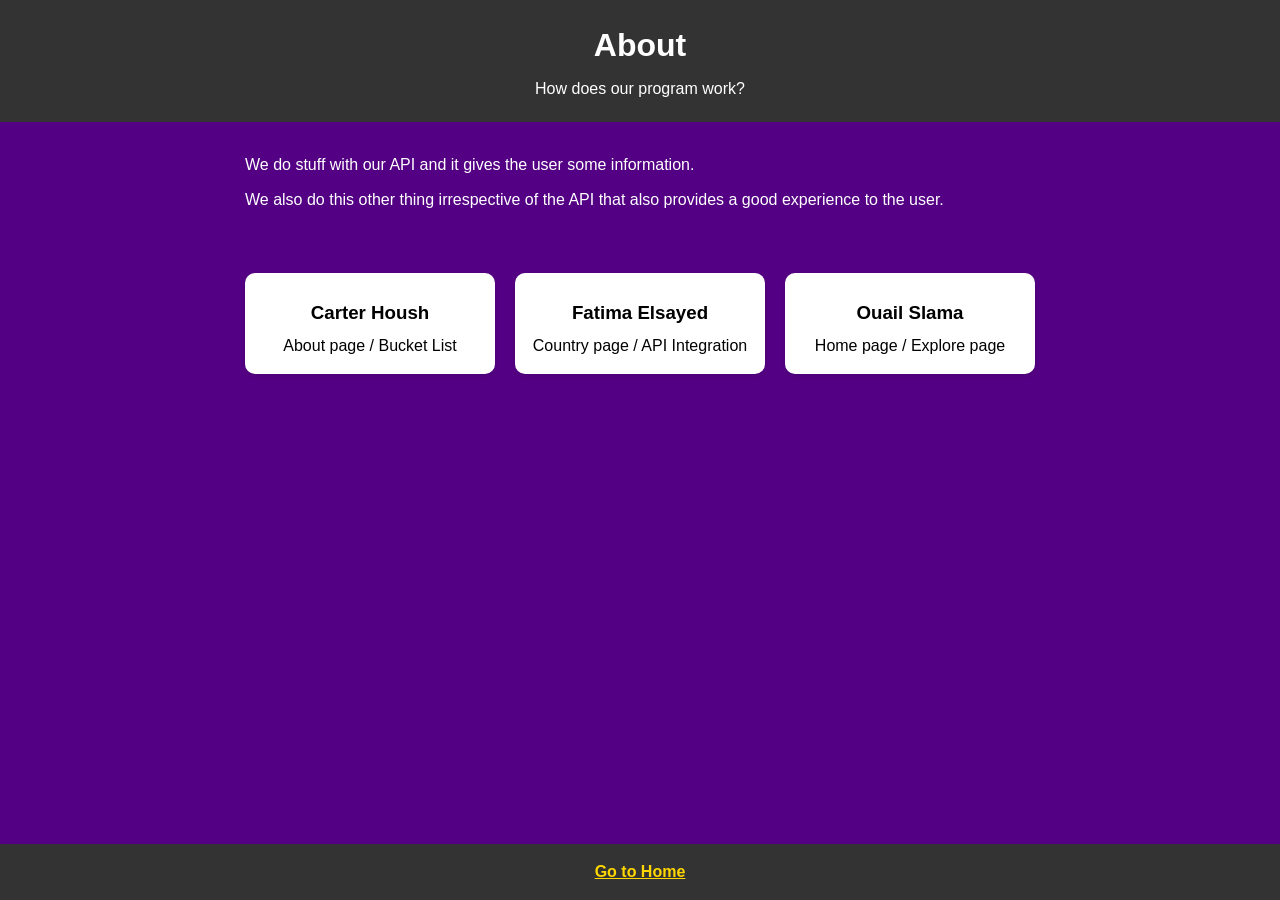
==== src/about.html @ 9c4adbaf "About and Bucket List pages. Bucket List does not yet implement API!" ====
<!DOCTYPE html>
<html lang="en">
<head>
<meta charset="UTF-8">
<meta name="viewport" content="width=device-width, initial-scale=1.0">
<title>About Us</title>

<!-- Link to external CSS -->
<link rel="stylesheet" href="css/about.css">
</head>

<body>

<header>
    <h1>About</h1>
    <p>How does our program work?</p>
</header>

<div class="container">
    <section class="about">

    <div class="about-text">
        <p>
        We do stuff with our API and it gives the user some information.
        </p>
        <p>
        We also do this other thing irrespective of the API that also provides a good experience to the user.
        </p>
    </div>
    </section>

    <section class="team">

    <div class="team-members">
        <div class="member">
        <h3>Carter Housh</h3>
        <p>About page / Bucket List</p>
        </div>

        <div class="member">
        <h3>Fatima Elsayed</h3>
        <p>Country page / API Integration</p>
        </div>

        <div class="member">
        <h3>Ouail Slama</h3>
        <p>Home page / Explore page</p>
        </div>

    </div>
    </section>

</div>

<footer>
    <a href="index.html">Go to Home</a>
</footer>

</body>
</html>
---- src/css/about.css ----
/* Reset */
* {
  margin: 0;
  padding: 0;
  box-sizing: border-box;
  font-family: Arial, sans-serif;
}

/* Make full-height layout */
html, body {
  height: 100%;
}

/* Body */
body {
  line-height: 1.6;
  color: #fff;
  background-color: #540084;

  display: flex;
  flex-direction: column;
}

/* Header */
header {
  background: #333;
  color: #fff;
  padding: 20px 0;
  text-align: center;
}

header h1 {
  margin-bottom: 5px;
}

/* Container (all this just to make the footer stay at the bottom) */
.container {
  max-width: 1100px;
  margin: 30px auto;
  padding: 0 20px;

  flex: 1;
}

/* About Section */
.about {
  display: flex;
  flex-wrap: wrap;
  align-items: center;
  gap: 20px;
}

.about-text {
  flex: 1 1 200px;
}

.about-text h2 {
  margin-bottom: 15px;
  color: #222;
}

.about-text p {
  margin-bottom: 10px;
}

/* Team Section */
.team {
  margin-top: 50px;
  text-align: center;
}

.team h2 {
  margin-bottom: 20px;
}

.team-members {
  display: flex;
  flex-wrap: wrap;
  gap: 20px;
  justify-content: center;
}

.member {
  background: #fff;
  padding: 15px;
  border-radius: 10px;
  width: 250px;
  box-shadow: 0 2px 5px rgba(0,0,0,0.1);
  color: #000;
}

.member img {
  width: 100%;
  border-radius: 10px;
}

.member h3 {
  margin: 10px 0 5px;
}

/* Footer */
footer {
  background: #333;
  color: #fff;
  text-align: center;
  padding: 15px 0;
}

footer a {
    color: #ffd700;
    text-decoration: none;
    font-weight: bold;
    text-decoration: underline;
}

footer a:hover {
    color: #4da6ff;;
}

#home {
    color: #4da6ff;
    text-decoration: underline;
}
/* Responsive */
@media(max-width: 768px) {
  .about {
    flex-direction: column;
  }
}
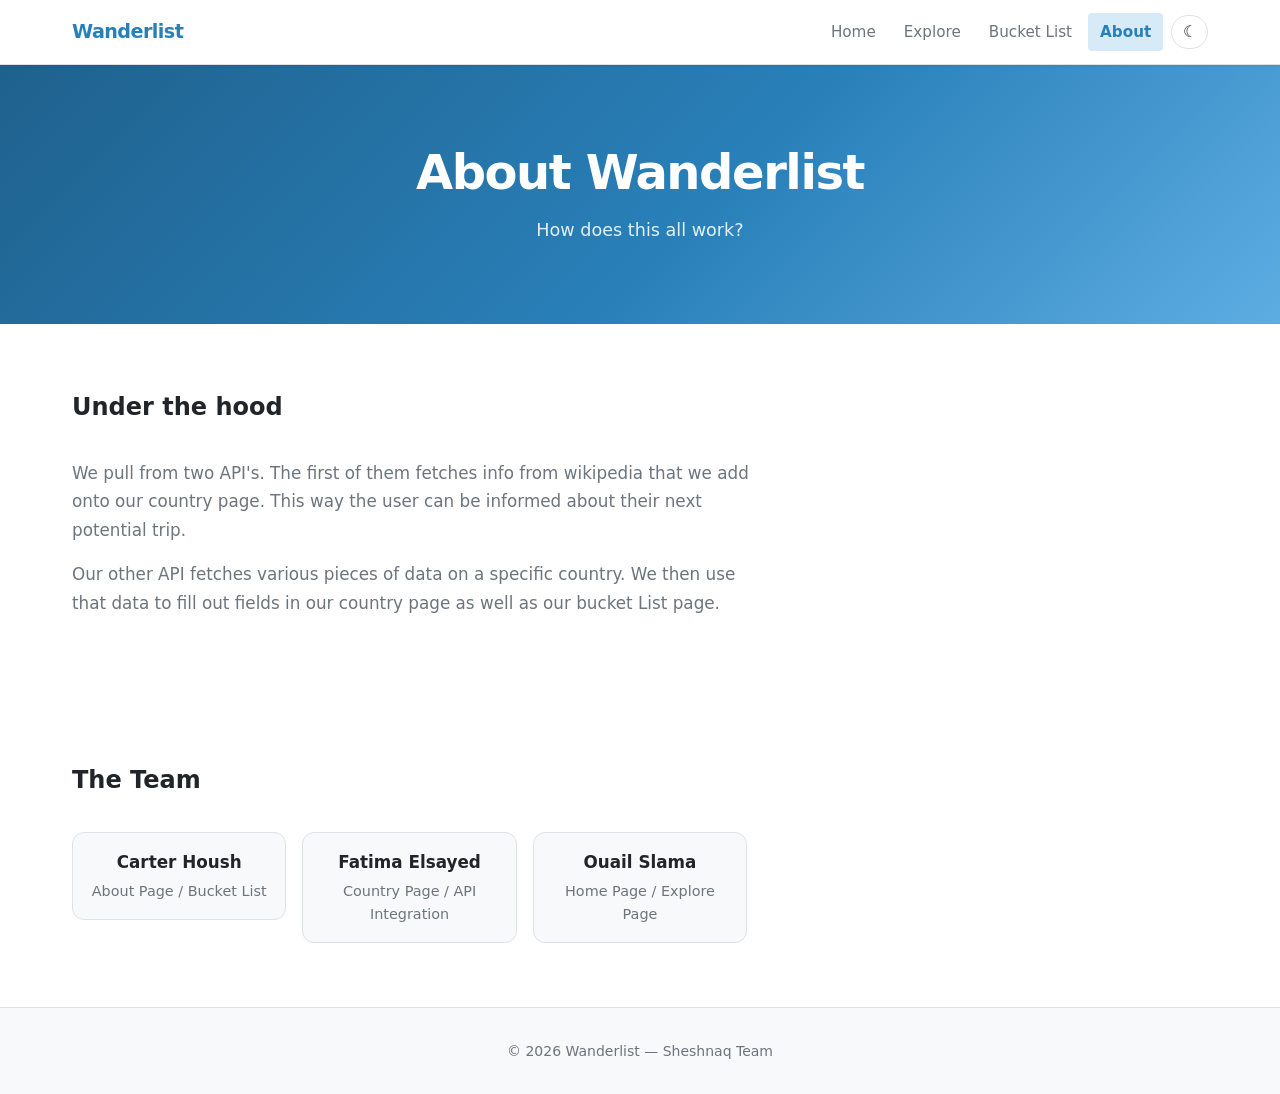
==== commit 3d503360: "Reworked about and bucketlist files to conform to standard style. Reworked bucketlist. Should now lo" ====
--- a/src/about.html
+++ b/src/about.html
@@ -1,60 +1,97 @@
 <!DOCTYPE html>
 <html lang="en">
 <head>
-<meta charset="UTF-8">
-<meta name="viewport" content="width=device-width, initial-scale=1.0">
-<title>About Us</title>
+  <meta charset="UTF-8">
+  <meta name="viewport" content="width=device-width, initial-scale=1.0">
+  <title>About | Wanderlist</title>
 
-<!-- Link to external CSS -->
-<link rel="stylesheet" href="css/about.css">
+  <link rel="stylesheet" href="css/base.css">
+  <link rel="stylesheet" href="css/layout.css">
+  <link rel="stylesheet" href="css/components.css">
+  <link rel="stylesheet" href="css/about.css">
 </head>
 
 <body>
 
-<header>
-    <h1>About</h1>
-    <p>How does our program work?</p>
-</header>
+  <!-- Shared nav injected by components.js -->
+  <div id="nav-placeholder"></div>
 
-<div class="container">
-    <section class="about">
+  <main id="main-content">
 
-    <div class="about-text">
-        <p>
-        We do stuff with our API and it gives the user some information.
+    <!-- Hero Section -->
+    <section class="hero">
+      <div class="hero-content">
+        <h1 class="hero-title">About Wanderlist</h1>
+        <p class="hero-subtitle">
+          How does this all work?
         </p>
-        <p>
-        We also do this other thing irrespective of the API that also provides a good experience to the user.
-        </p>
-    </div>
+      </div>
     </section>
 
-    <section class="team">
+    <div class="container">
 
-    <div class="team-members">
-        <div class="member">
-        <h3>Carter Housh</h3>
-        <p>About page / Bucket List</p>
+      <!-- About content -->
+      <section class="section">
+
+        <header class="section-header">
+          <h2 class="section-title">Under the hood</h2>
+        </header>
+
+        <div class="about-text">
+          <p>
+            We pull from two API's. The first of them fetches info from wikipedia that we add
+            onto our country page. This way the user can be informed about their next potential trip.
+          </p>
+          <p>
+            Our other API fetches various pieces of data on a specific country. We then use that
+            data to fill out fields in our country page as well as our bucket List page.
+          </p>
         </div>
 
-        <div class="member">
-        <h3>Fatima Elsayed</h3>
-        <p>Country page / API Integration</p>
-        </div>
+      </section>
 
-        <div class="member">
-        <h3>Ouail Slama</h3>
-        <p>Home page / Explore page</p>
-        </div>
+      <!-- Team Section -->
+      <section class="section">
+
+        <header class="section-header">
+          <h2 class="section-title">The Team</h2>
+        </header>
+
+        <ul class="card-grid team-grid">
+
+          <li>
+            <article class="team-card">
+              <h3>Carter Housh</h3>
+              <p>About Page / Bucket List</p>
+            </article>
+          </li>
+
+          <li>
+            <article class="team-card">
+              <h3>Fatima Elsayed</h3>
+              <p>Country Page / API Integration</p>
+            </article>
+          </li>
+
+          <li>
+            <article class="team-card">
+              <h3>Ouail Slama</h3>
+              <p>Home Page / Explore Page</p>
+            </article>
+          </li>
+
+        </ul>
+
+      </section>
 
     </div>
-    </section>
 
-</div>
+  </main>
 
-<footer>
-    <a href="index.html">Go to Home</a>
-</footer>
+  <!-- Shared footer injected by components.js -->
+  <div id="footer-placeholder"></div>
+
+  <script type="module" src="js/about.js"></script>
 
 </body>
 </html>
--- a/src/css/base.css
+++ b/src/css/base.css
@@ -0,0 +1,108 @@
+/* base.css — Design tokens, reset, and global typography */
+
+/* ── Design Tokens ── */
+:root {
+  /* Colors */
+  --color-primary:       #2980b9;
+  --color-primary-dark:  #1f618d;
+  --color-primary-light: #d6eaf8;
+  --color-success:       #2ecc71;
+  --color-success-dark:  #27ae60;
+  --color-danger:        #c0392b;
+  --color-danger-bg:     #fdf0ee;
+  --color-danger-border: #e8bfbb;
+
+  /* Surface */
+  --color-bg:        #ffffff;
+  --color-bg-alt:    #f8f9fa;
+  --color-border:    #dee2e6;
+  --color-text:      #212529;
+  --color-text-muted:#6c757d;
+
+  /* Shape */
+  --radius-sm:   4px;
+  --radius-md:   8px;
+  --radius-lg:   12px;
+  --radius-pill: 9999px;
+
+  /* Elevation */
+  --shadow-sm: 0 1px 3px rgba(0, 0, 0, 0.08);
+  --shadow-md: 0 2px 8px rgba(0, 0, 0, 0.12);
+  --shadow-lg: 0 8px 24px rgba(0, 0, 0, 0.15);
+
+  /* Layout */
+  --nav-height:    64px;
+  --container-max: 1200px;
+
+  /* Spacing scale */
+  --space-xs: 0.25rem;
+  --space-sm: 0.5rem;
+  --space-md: 1rem;
+  --space-lg: 2rem;
+  --space-xl: 4rem;
+
+  /* Typography */
+  --font-sans: system-ui, -apple-system, 'Segoe UI', Roboto, sans-serif;
+
+  /* Motion */
+  --transition: 0.2s ease;
+}
+
+/* ── Dark mode overrides ── */
+[data-theme="dark"] {
+  --color-bg:          #1a1a2e;
+  --color-bg-alt:      #16213e;
+  --color-border:      #2d3561;
+  --color-text:        #e0e0e0;
+  --color-text-muted:  #9e9e9e;
+  --color-primary-light: #1a3a5c;
+  --shadow-sm: 0 1px 3px rgba(0, 0, 0, 0.4);
+  --shadow-md: 0 2px 8px rgba(0, 0, 0, 0.5);
+  --shadow-lg: 0 8px 24px rgba(0, 0, 0, 0.6);
+}
+
+/* ── Reset ── */
+*,
+*::before,
+*::after {
+  box-sizing: border-box;
+  margin: 0;
+  padding: 0;
+}
+
+html {
+  scroll-behavior: smooth;
+  -webkit-text-size-adjust: 100%;
+}
+
+body {
+  font-family: var(--font-sans);
+  background: var(--color-bg);
+  color: var(--color-text);
+  line-height: 1.6;
+  min-height: 100vh;
+  display: flex;
+  flex-direction: column;
+  transition: background var(--transition), color var(--transition);
+}
+
+main { flex: 1; }
+
+img { max-width: 100%; display: block; }
+
+a { color: var(--color-primary); }
+
+/* ── Utilities ── */
+.sr-only {
+  position: absolute;
+  width: 1px;
+  height: 1px;
+  padding: 0;
+  margin: -1px;
+  overflow: hidden;
+  clip: rect(0, 0, 0, 0);
+  white-space: nowrap;
+  border: 0;
+}
+
+.hidden { display: none !important; }
--- a/src/css/layout.css
+++ b/src/css/layout.css
@@ -0,0 +1,46 @@
+/* layout.css — Container, section spacing, and grid utilities */
+
+/* ── Container ── */
+.container {
+  max-width: var(--container-max);
+  margin: 0 auto;
+  padding: 0 var(--space-lg);
+}
+
+@media (max-width: 600px) {
+  .container { padding: 0 var(--space-md); }
+}
+
+/* ── Section spacing ── */
+.section {
+  padding: var(--space-xl) 0;
+}
+
+.section-header {
+  display: flex;
+  align-items: baseline;
+  justify-content: space-between;
+  margin-bottom: var(--space-lg);
+  flex-wrap: wrap;
+  gap: var(--space-sm);
+}
+
+.section-title {
+  font-size: 1.5rem;
+  font-weight: 700;
+  color: var(--color-text);
+}
+
+/* ── Responsive card grid ── */
+.card-grid {
+  display: grid;
+  grid-template-columns: repeat(auto-fill, minmax(180px, 1fr));
+  gap: var(--space-md);
+}
+
+@media (max-width: 480px) {
+  .card-grid {
+    grid-template-columns: repeat(2, 1fr);
+    gap: var(--space-sm);
+  }
+}
--- a/src/css/components.css
+++ b/src/css/components.css
@@ -0,0 +1,356 @@
+/* components.css — Shared UI components: nav, footer, cards, buttons, search, hero */
+
+/* ── Skip link (A11y) ── */
+.skip-link {
+  position: absolute;
+  top: -100px;
+  left: 1rem;
+  background: var(--color-primary);
+  color: #fff;
+  padding: 0.5rem 1rem;
+  border-radius: var(--radius-sm);
+  text-decoration: none;
+  z-index: 1000;
+  transition: top var(--transition);
+}
+.skip-link:focus { top: 1rem; }
+
+/* ── Site Header / Navbar ── */
+.site-header {
+  position: sticky;
+  top: 0;
+  z-index: 100;
+  background: var(--color-bg);
+  border-bottom: 1px solid var(--color-border);
+  box-shadow: var(--shadow-sm);
+  transition: background var(--transition), border-color var(--transition);
+}
+
+.navbar {
+  display: flex;
+  align-items: center;
+  height: var(--nav-height);
+  max-width: var(--container-max);
+  margin: 0 auto;
+  padding: 0 var(--space-lg);
+  gap: var(--space-sm);
+}
+
+.nav-brand {
+  font-size: 1.2rem;
+  font-weight: 800;
+  color: var(--color-primary);
+  text-decoration: none;
+  margin-right: auto;
+  letter-spacing: -0.03em;
+  flex-shrink: 0;
+}
+.nav-brand:hover { color: var(--color-primary-dark); }
+
+.nav-links {
+  display: flex;
+  list-style: none;
+  gap: var(--space-xs);
+}
+
+.nav-link {
+  display: block;
+  text-decoration: none;
+  color: var(--color-text-muted);
+  padding: 0.4rem 0.75rem;
+  border-radius: var(--radius-sm);
+  font-size: 0.95rem;
+  font-weight: 500;
+  transition: color var(--transition), background var(--transition);
+}
+.nav-link:hover { color: var(--color-primary); background: var(--color-primary-light); }
+.nav-link.active {
+  color: var(--color-primary);
+  font-weight: 600;
+  background: var(--color-primary-light);
+}
+
+/* Theme toggle button */
+.theme-toggle {
+  background: none;
+  border: 1px solid var(--color-border);
+  border-radius: var(--radius-pill);
+  padding: 0.3rem 0.65rem;
+  cursor: pointer;
+  font-size: 1rem;
+  color: var(--color-text);
+  transition: background var(--transition), border-color var(--transition);
+  flex-shrink: 0;
+  line-height: 1.4;
+}
+.theme-toggle:hover { background: var(--color-bg-alt); }
+.theme-toggle:focus-visible { outline: 3px solid var(--color-primary); outline-offset: 2px; }
+
+/* Hamburger menu button (mobile) */
+.nav-toggle {
+  display: none;
+  flex-direction: column;
+  justify-content: center;
+  gap: 5px;
+  background: none;
+  border: none;
+  cursor: pointer;
+  padding: 0.4rem;
+  border-radius: var(--radius-sm);
+}
+.nav-toggle span {
+  display: block;
+  width: 22px;
+  height: 2px;
+  background: var(--color-text);
+  border-radius: 2px;
+  transition: transform var(--transition), opacity var(--transition);
+}
+.nav-toggle:focus-visible { outline: 3px solid var(--color-primary); outline-offset: 2px; }
+
+/* Hamburger → X animation */
+.nav-toggle[aria-expanded="true"] span:nth-child(1) { transform: translateY(7px) rotate(45deg); }
+.nav-toggle[aria-expanded="true"] span:nth-child(2) { opacity: 0; }
+.nav-toggle[aria-expanded="true"] span:nth-child(3) { transform: translateY(-7px) rotate(-45deg); }
+
+@media (max-width: 700px) {
+  .nav-toggle { display: flex; }
+
+  .nav-links {
+    position: fixed;
+    top: var(--nav-height);
+    left: 0;
+    right: 0;
+    background: var(--color-bg);
+    flex-direction: column;
+    gap: 0.2rem;
+    padding: var(--space-sm) var(--space-md) var(--space-md);
+    border-bottom: 1px solid var(--color-border);
+    box-shadow: var(--shadow-md);
+    transform: translateY(-110%);
+    transition: transform var(--transition);
+  }
+  .nav-links.open { transform: translateY(0); }
+
+  .nav-link { padding: 0.65rem 1rem; font-size: 1rem; }
+}
+
+@media (max-width: 400px) {
+  .navbar { padding: 0 var(--space-md); }
+}
+
+/* ── Site Footer ── */
+.site-footer {
+  text-align: center;
+  padding: var(--space-lg);
+  background: var(--color-bg-alt);
+  border-top: 1px solid var(--color-border);
+  color: var(--color-text-muted);
+  font-size: 0.875rem;
+  transition: background var(--transition), border-color var(--transition);
+}
+
+/* ── Spinner ── */
+.spinner {
+  width: 40px;
+  height: 40px;
+  border: 4px solid var(--color-border);
+  border-top-color: var(--color-primary);
+  border-radius: 50%;
+  animation: spin 0.8s linear infinite;
+}
+@keyframes spin { to { transform: rotate(360deg); } }
+
+/* ── Buttons ── */
+.btn {
+  display: inline-flex;
+  align-items: center;
+  justify-content: center;
+  gap: 0.4rem;
+  padding: 0.65rem 1.4rem;
+  border: 2px solid transparent;
+  border-radius: var(--radius-md);
+  font-family: var(--font-sans);
+  font-size: 1rem;
+  font-weight: 600;
+  cursor: pointer;
+  text-decoration: none;
+  transition: background var(--transition), border-color var(--transition),
+              transform 0.1s ease, box-shadow var(--transition);
+  white-space: nowrap;
+}
+.btn:focus-visible { outline: 3px solid var(--color-primary); outline-offset: 2px; }
+.btn:active { transform: translateY(1px); }
+
+.btn-primary { background: var(--color-primary); color: #fff; }
+.btn-primary:hover { background: var(--color-primary-dark); box-shadow: var(--shadow-md); color: #fff; }
+
+.btn-success { background: var(--color-success); color: #fff; }
+.btn-success:hover { background: var(--color-success-dark); color: #fff; }
+.btn-success:disabled { background: #95a5a6; cursor: not-allowed; }
+
+.btn-outline {
+  background: transparent;
+  color: var(--color-primary);
+  border-color: var(--color-primary);
+}
+.btn-outline:hover { background: var(--color-primary-light); color: var(--color-primary); }
+
+.btn-white { background: #fff; color: var(--color-primary); }
+.btn-white:hover { background: var(--color-primary-light); color: var(--color-primary-dark); }
+
+/* ── Country Card ── */
+.country-card {
+  background: var(--color-bg-alt);
+  border: 1px solid var(--color-border);
+  border-radius: var(--radius-lg);
+  overflow: hidden;
+  text-decoration: none;
+  color: var(--color-text);
+  display: flex;
+  flex-direction: column;
+  transition: transform var(--transition), box-shadow var(--transition), border-color var(--transition);
+}
+.country-card:hover {
+  transform: translateY(-4px);
+  box-shadow: var(--shadow-lg);
+  border-color: var(--color-primary);
+}
+.country-card:focus-visible {
+  outline: 3px solid var(--color-primary);
+  outline-offset: 2px;
+}
+
+.country-card-flag {
+  width: 100%;
+  height: 120px;
+  object-fit: cover;
+  border-bottom: 1px solid var(--color-border);
+}
+
+.country-card-body {
+  padding: 0.75rem 1rem;
+  flex: 1;
+}
+
+.country-card-name {
+  font-weight: 700;
+  font-size: 0.95rem;
+  margin-bottom: 0.2rem;
+}
+
+.country-card-tagline {
+  font-size: 0.78rem;
+  color: var(--color-text-muted);
+  line-height: 1.4;
+}
+
+/* ── Hero Section ── */
+.hero {
+  background: linear-gradient(135deg, var(--color-primary-dark) 0%, var(--color-primary) 55%, #5dade2 100%);
+  color: #fff;
+  padding: 5rem var(--space-lg);
+  text-align: center;
+}
+
+.hero-content {
+  max-width: 640px;
+  margin: 0 auto;
+  display: flex;
+  flex-direction: column;
+  align-items: center;
+  gap: var(--space-md);
+}
+
+.hero-title {
+  font-size: clamp(2rem, 5vw, 3rem);
+  font-weight: 800;
+  line-height: 1.15;
+  letter-spacing: -0.03em;
+}
+
+.hero-subtitle {
+  font-size: 1.1rem;
+  opacity: 0.88;
+  max-width: 480px;
+}
+
+/* ── Search Bar ── */
+.search-bar {
+  display: flex;
+  width: 100%;
+  max-width: 520px;
+  gap: 0.5rem;
+  margin-top: var(--space-sm);
+}
+
+.search-bar input {
+  flex: 1;
+  min-width: 0;
+  padding: 0.75rem 1.1rem;
+  border: 2px solid rgba(255, 255, 255, 0.3);
+  border-radius: var(--radius-md);
+  font-family: var(--font-sans);
+  font-size: 1rem;
+  background: rgba(255, 255, 255, 0.15);
+  color: #fff;
+  backdrop-filter: blur(4px);
+  transition: border-color var(--transition), background var(--transition);
+}
+.search-bar input::placeholder { color: rgba(255, 255, 255, 0.65); }
+.search-bar input:focus {
+  outline: none;
+  border-color: rgba(255, 255, 255, 0.75);
+  background: rgba(255, 255, 255, 0.25);
+}
+
+/* Light variant for explore page */
+.search-bar--light input {
+  background: var(--color-bg);
+  color: var(--color-text);
+  border-color: var(--color-border);
+}
+.search-bar--light input::placeholder { color: var(--color-text-muted); }
+.search-bar--light input:focus { border-color: var(--color-primary); }
+
+/* ── Bucket List Teaser Banner ── */
+.bucket-teaser {
+  background: var(--color-primary-light);
+  border: 1px solid var(--color-primary);
+  border-radius: var(--radius-lg);
+  padding: var(--space-md) var(--space-lg);
+  display: flex;
+  align-items: center;
+  justify-content: space-between;
+  gap: var(--space-md);
+  flex-wrap: wrap;
+  transition: background var(--transition);
+}
+
+.bucket-teaser p {
+  color: var(--color-primary-dark);
+  font-weight: 500;
+}
+
+[data-theme="dark"] .bucket-teaser p { color: var(--color-primary); }
+
+/* ── Inline loading / error states ── */
+.loading-state {
+  display: flex;
+  flex-direction: column;
+  align-items: center;
+  gap: var(--space-md);
+  padding: var(--space-xl) var(--space-lg);
+  color: var(--color-text-muted);
+}
+
+.error-state {
+  text-align: center;
+  padding: var(--space-lg);
+  color: var(--color-danger);
+  background: var(--color-danger-bg);
+  border: 1px solid var(--color-danger-border);
+  border-radius: var(--radius-md);
+  margin: var(--space-lg) auto;
+  max-width: 500px;
+}
--- a/src/css/about.css
+++ b/src/css/about.css
@@ -1,129 +1,50 @@
-/* Reset */
-* {
-  margin: 0;
-  padding: 0;
-  box-sizing: border-box;
-  font-family: Arial, sans-serif;
-}
+/* about.css — Page-specific styles */
 
-/* Make full-height layout */
-html, body {
-  height: 100%;
-}
-
-/* Body */
-body {
-  line-height: 1.6;
-  color: #fff;
-  background-color: #540084;
-
-  display: flex;
-  flex-direction: column;
-}
-
-/* Header */
-header {
-  background: #333;
-  color: #fff;
-  padding: 20px 0;
-  text-align: center;
-}
-
-header h1 {
-  margin-bottom: 5px;
-}
-
-/* Container (all this just to make the footer stay at the bottom) */
-.container {
-  max-width: 1100px;
-  margin: 30px auto;
-  padding: 0 20px;
-
-  flex: 1;
-}
-
-/* About Section */
-.about {
-  display: flex;
-  flex-wrap: wrap;
-  align-items: center;
-  gap: 20px;
-}
-
+/* About text */
 .about-text {
-  flex: 1 1 200px;
-}
-
-.about-text h2 {
-  margin-bottom: 15px;
-  color: #222;
+  max-width: 700px;
+  font-size: 1.05rem;
+  color: var(--color-text-muted);
+  line-height: 1.7;
 }
 
 .about-text p {
-  margin-bottom: 10px;
+  margin-bottom: var(--space-md);
 }
 
-/* Team Section */
-.team {
-  margin-top: 50px;
+/* Team cards */
+.team-card {
+  background: var(--color-bg-alt);
+  border: 1px solid var(--color-border);
+  border-radius: var(--radius-lg);
+  padding: var(--space-md);
   text-align: center;
+  transition: transform var(--transition), box-shadow var(--transition);
 }
 
-.team h2 {
-  margin-bottom: 20px;
+.team-card:hover {
+  transform: translateY(-4px);
+  box-shadow: var(--shadow-md);
 }
 
-.team-members {
-  display: flex;
-  flex-wrap: wrap;
-  gap: 20px;
-  justify-content: center;
+.team-card h3 {
+  margin-bottom: var(--space-xs);
+  font-size: 1.05rem;
 }
 
-.member {
-  background: #fff;
-  padding: 15px;
-  border-radius: 10px;
-  width: 250px;
-  box-shadow: 0 2px 5px rgba(0,0,0,0.1);
-  color: #000;
+.team-card p {
+  font-size: 0.9rem;
+  color: var(--color-text-muted);
 }
 
-.member img {
-  width: 100%;
-  border-radius: 10px;
+/* Stack cards vertically on small screens */
+@media (max-width: 650px) {
+  .card-grid {
+    grid-template-columns: 1fr;
+  }
 }
-
-.member h3 {
-  margin: 10px 0 5px;
-}
-
-/* Footer */
-footer {
-  background: #333;
-  color: #fff;
-  text-align: center;
-  padding: 15px 0;
-}
-
-footer a {
-    color: #ffd700;
-    text-decoration: none;
-    font-weight: bold;
-    text-decoration: underline;
-}
-
-footer a:hover {
-    color: #4da6ff;;
-}
-
-#home {
-    color: #4da6ff;
-    text-decoration: underline;
-}
-/* Responsive */
-@media(max-width: 768px) {
-  .about {
-    flex-direction: column;
-  }
+.team-grid {
+  list-style: none;
+  margin: 0;
+  padding: 0;
 }
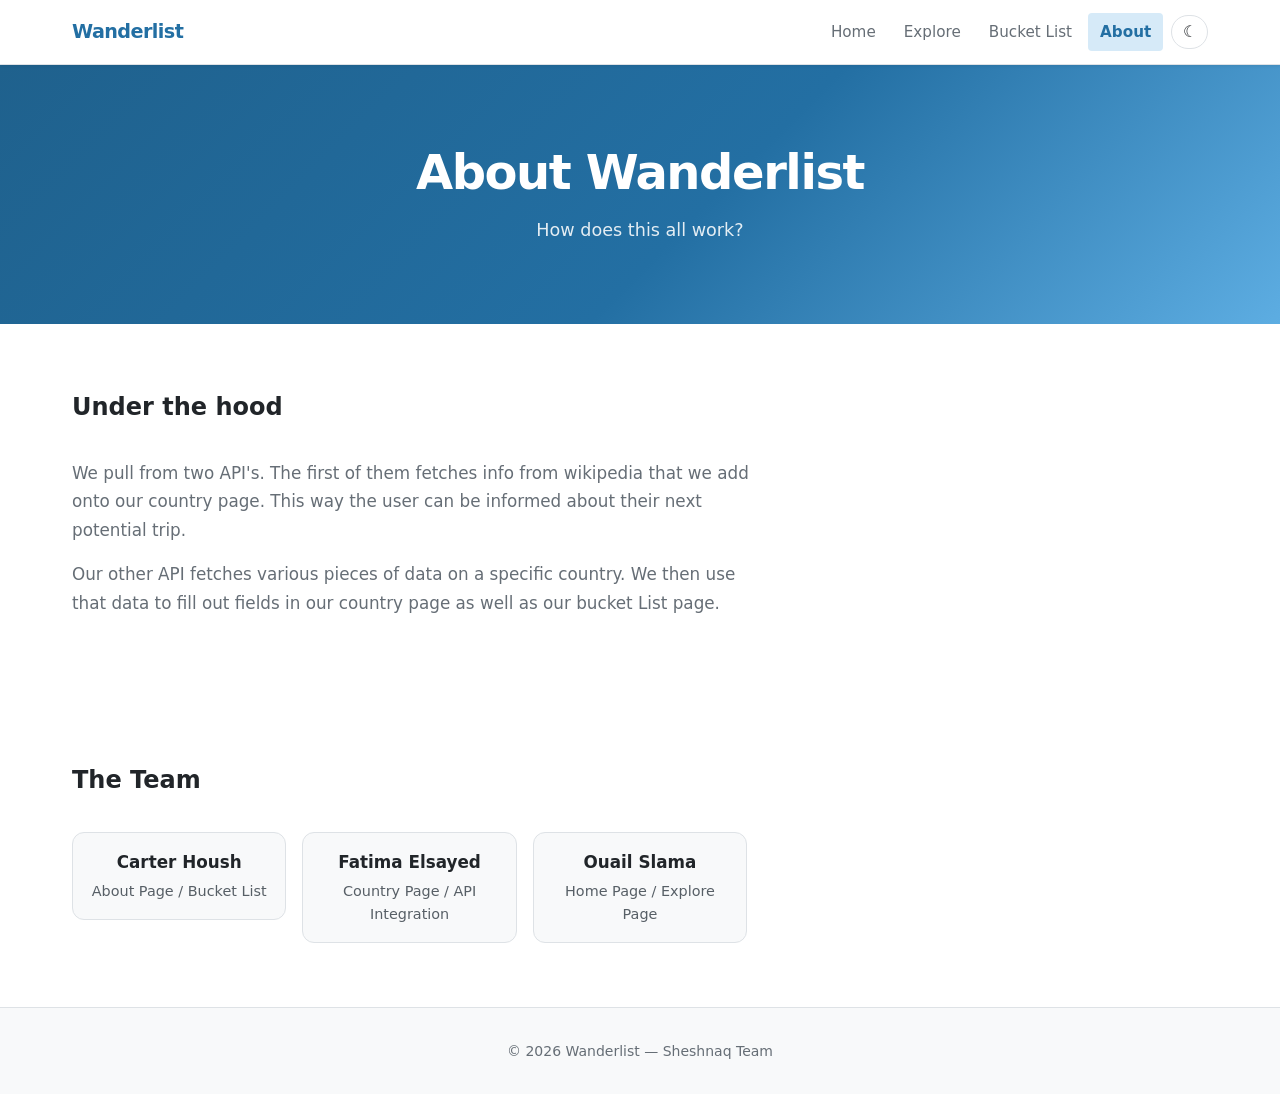
==== commit 6011a0e9: "B12 Final Implementation Here's what's in place for B12:  Alt text — all flag images use alt="Flag o" ====
--- a/src/about.html
+++ b/src/about.html
@@ -37,7 +37,7 @@
           <h2 class="section-title">Under the hood</h2>
         </header>
 
-        <div class="about-text">
+        <article class="about-text">
           <p>
             We pull from two API's. The first of them fetches info from wikipedia that we add
             onto our country page. This way the user can be informed about their next potential trip.
@@ -46,7 +46,7 @@
             Our other API fetches various pieces of data on a specific country. We then use that
             data to fill out fields in our country page as well as our bucket List page.
           </p>
-        </div>
+        </article>
 
       </section>
 
@@ -94,4 +94,4 @@
   <script type="module" src="js/about.js"></script>
 
 </body>
-</html>+</html>
--- a/src/css/base.css
+++ b/src/css/base.css
@@ -3,11 +3,11 @@
 /* ── Design Tokens ── */
 :root {
   /* Colors */
-  --color-primary:       #2980b9;
+  --color-primary:       #236fa3;
   --color-primary-dark:  #1f618d;
   --color-primary-light: #d6eaf8;
-  --color-success:       #2ecc71;
-  --color-success-dark:  #27ae60;
+  --color-success:       #1e7e34;
+  --color-success-dark:  #155729;
   --color-danger:        #c0392b;
   --color-danger-bg:     #fdf0ee;
   --color-danger-border: #e8bfbb;
@@ -17,7 +17,7 @@
   --color-bg-alt:    #f8f9fa;
   --color-border:    #dee2e6;
   --color-text:      #212529;
-  --color-text-muted:#6c757d;
+  --color-text-muted:#666e76;
 
   /* Shape */
   --radius-sm:   4px;
@@ -106,3 +106,65 @@
 }
 
 .hidden { display: none !important; }
+
+/* ── Print styles (S41) ── */
+@media print {
+  * {
+    background: #fff !important;
+    color: #000 !important;
+    box-shadow: none !important;
+    text-shadow: none !important;
+  }
+
+  @page { margin: 2cm; }
+
+  body { font-size: 12pt; line-height: 1.5; }
+
+  /* Hide navigation chrome and interactive controls */
+  .site-header,
+  .site-footer,
+  .skip-link,
+  .theme-toggle,
+  .nav-toggle,
+  .spinner,
+  .loading-state,
+  .error-state,
+  .explore-controls,
+  .bucket-form-card,
+  .tab-list,
+  .bucket-teaser,
+  #loading,
+  #error-message,
+  .btn { display: none !important; }
+
+  /* Show all tab panels on country detail page */
+  .tab-panel {
+    display: block !important;
+    opacity: 1 !important;
+    animation: none !important;
+  }
+  .tab-panel + .tab-panel {
+    margin-top: 1.5rem;
+    border-top: 1px solid #ccc;
+    padding-top: 1rem;
+  }
+
+  /* Don't split cards across pages */
+  .country-card {
+    break-inside: avoid;
+    page-break-inside: avoid;
+    border: 1px solid #ccc;
+  }
+
+  /* 3-column grid for explore page */
+  .explore-grid { grid-template-columns: repeat(3, 1fr) !important; }
+
+  /* Show link URLs (skip cards and brand to avoid noise) */
+  a[href]:not(.country-card):not(.nav-brand)::after {
+    content: " (" attr(href) ")";
+    font-size: 0.8em;
+    color: #555;
+  }
+
+  .wiki-thumbnail { float: none; max-width: 160px; }
+}
--- a/src/css/layout.css
+++ b/src/css/layout.css
@@ -36,6 +36,8 @@
   display: grid;
   grid-template-columns: repeat(auto-fill, minmax(180px, 1fr));
   gap: var(--space-md);
+  list-style: none;
+  padding: 0;
 }
 
 @media (max-width: 480px) {
--- a/src/css/components.css
+++ b/src/css/components.css
@@ -117,6 +117,7 @@
   .nav-toggle { display: flex; }
 
   .nav-links {
+    display: none;
     position: fixed;
     top: var(--nav-height);
     left: 0;
@@ -130,7 +131,10 @@
     transform: translateY(-110%);
     transition: transform var(--transition);
   }
-  .nav-links.open { transform: translateY(0); }
+  .nav-links.open { 
+    transform: translateY(0);
+    display: flex;
+  }
 
   .nav-link { padding: 0.65rem 1rem; font-size: 1rem; }
 }
@@ -196,7 +200,11 @@
 }
 .btn-outline:hover { background: var(--color-primary-light); color: var(--color-primary); }
 
-.btn-white { background: #fff; color: var(--color-primary); }
+.btn-white { background: #fff; 
+  /* color: var(--color-primary); */
+  color: #23639a; /* darker blue — contrast >= 4.5:1 on #ffffff */
+  border-color: currentColor;
+}
 .btn-white:hover { background: var(--color-primary-light); color: var(--color-primary-dark); }
 
 /* ── Country Card ── */
@@ -332,6 +340,16 @@
   font-weight: 500;
 }
 
+.bucket-teaser .btn-outline {
+  color: var(--color-primary-dark);
+  border-color: var(--color-primary-dark);
+}
+.bucket-teaser .btn-outline:hover {
+  background: var(--color-primary-dark);
+  border-color: var(--color-primary-dark);
+  color: #fff;
+}
+
 [data-theme="dark"] .bucket-teaser p { color: var(--color-primary); }
 
 /* ── Inline loading / error states ── */
--- a/src/css/about.css
+++ b/src/css/about.css
@@ -34,7 +34,8 @@
 
 .team-card p {
   font-size: 0.9rem;
-  color: var(--color-text-muted);
+  /* color: var(--color-text-muted); */
+  color: #575f66;
 }
 
 /* Stack cards vertically on small screens */
